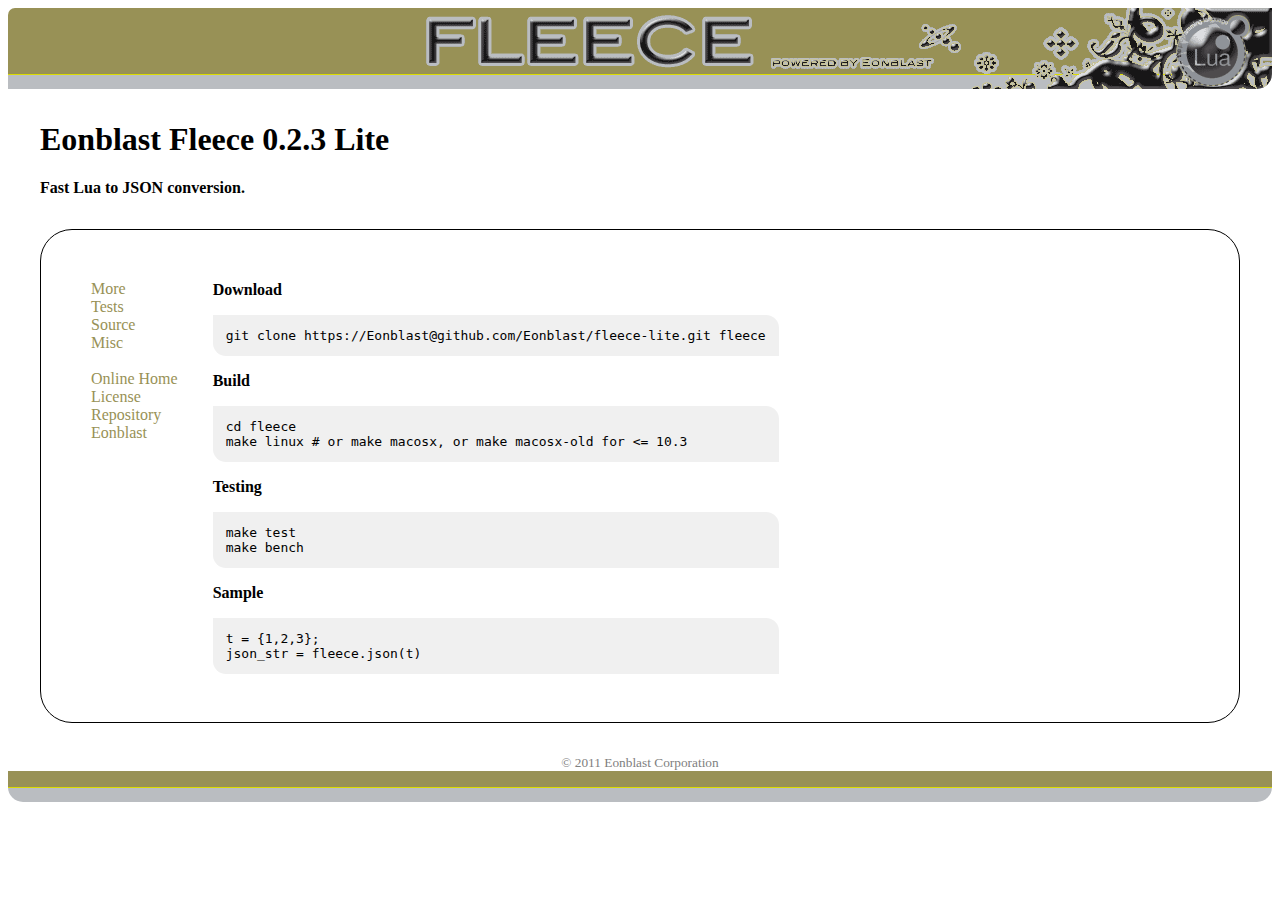
==== index.html @ 970de297 "html pages" ====
<!DOCTYPE html PUBLIC "-//W3C//DTD XHTML 1.0 Transitional//EN" "http://www.w3.org/TR/xhtml1/DTD/xhtml1-transitional.dtd">
<html>
<head>
	<meta http-equiv="content-type" content="text/html; charset=utf-8" />
	<title>Eonblast Fleece 0.2.3 Lite</title>
	<link rel="stylesheet" type="text/css" href="default.css" />
</head>
<style>
body { font-family: Verdana; Helvetica, Arial, sans-serif; }
a { text-decoration: none; color: #989156; }
a:hover { color: orange; }
a:visited { color: gray; }
pre.code  { background-color: #f0f0f0; 
        padding: 1em;
        border-bottom-left-radius: 1em; 
        -moz-border-radius-bottomleft: 1em; 
        border-top-right-radius: 1em; 
        -moz-border-radius-topright: 1em; 
        }
</style>

<body>

<div class=head></div>

<div style='margin:2em'>

<h1>Eonblast Fleece 0.2.3 Lite</h1>

<p><strong>Fast Lua to JSON conversion.</strong></p>

</div>

<div style='border-radius: 2em; -moz-border-radius: 2em; border: 1px solid black; margin: 2em; padding: 2em'>


<table>
<tr>
<td style = 'padding: 1em 2em 1em 1em;' valign=top>

<a class=pages href=README.html>More</a> <br />
<a class=pages href=test/README.html>Tests</a> <br />
<a class=pages href=src/README.html>Source</a> <br />
<a class=pages href=etc/README.html>Misc</a> <br />
<br />
<a class=pages href=http://eonblast.github.com/fleece-lite/>Online Home</a> <br />
<a class=pages href=LICENSE>License</a> <br />
<a class=pages href=https://github.com/Eonblast/fleece-lite>Repository</a> <br />
<a class=pages href=http://www.eonblast.com>Eonblast</a> <br />
<br />
<br />
</td>
<td>

<p><strong>Download</strong></p>

<pre class=code>git clone https://Eonblast@github.com/Eonblast/fleece-lite.git fleece</pre>

<p><strong>Build</strong></p>

<pre class=code>cd fleece
make linux # or make macosx, or make macosx-old for &lt;= 10.3
</pre>

<p><strong>Testing</strong></p>

<pre class=code>make test
make bench</pre>

<p><strong>Sample</strong></p>

<pre class=code>t = {1,2,3};
json_str = fleece.json(t)</pre>

</td>
</tr>
</table>
</div>

<style>
div.head { border: 0;
           border-top-left-radius: 7px; 
           -moz-border-radius-topleft: 7px; 
           border-bottom-right-radius: 15px; 
           -moz-border-radius-bottomright: 15px; 
		   background: url(etc/images/fleece-footer-1.1.png) no-repeat top right;
           height:81px; padding: 0; margin: 0; }  
div.foot { border: 0; 
		   border-bottom-left-radius: 15px; 
		   -moz-border-radius-bottomleft: 15px; 
           border-bottom-right-radius: 15px; 
           -moz-border-radius-bottomright: 15px; 
           background: url(etc/images/fleece-footer-1.1.png) no-repeat bottom left;
           height:31px; padding: 0; margin: 0; }  
</style>

<center><small style='color:gray'>&copy; 2011 <a href=http://www.eonblast.com style='color:gray'>Eonblast Corporation</a></small></center>
<div class=foot style='padding-left: 2em;'>
</div>


</body></html>
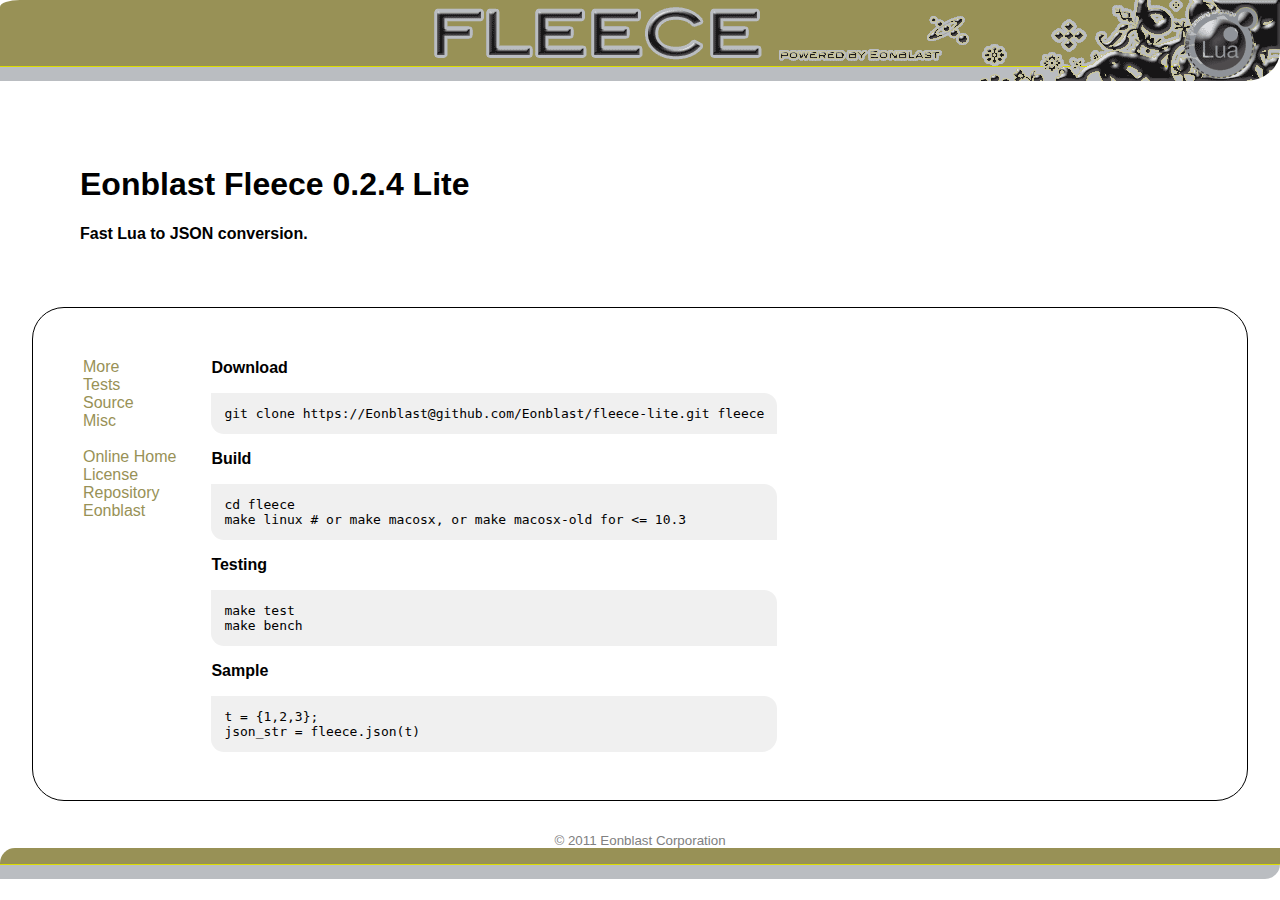
==== commit 265cdcb3: "0.2.4: linux-64, memory fix, html doc formatting" ====
--- a/index.html
+++ b/index.html
@@ -2,30 +2,15 @@
 <html>
 <head>
 	<meta http-equiv="content-type" content="text/html; charset=utf-8" />
-	<title>Eonblast Fleece 0.2.3 Lite</title>
-	<link rel="stylesheet" type="text/css" href="default.css" />
+	<title>Eonblast Fleece 0.2.4 Lite</title>
+	<link rel="stylesheet" type="text/css" href="etc/css/style.css" />
 </head>
-<style>
-body { font-family: Verdana; Helvetica, Arial, sans-serif; }
-a { text-decoration: none; color: #989156; }
-a:hover { color: orange; }
-a:visited { color: gray; }
-pre.code  { background-color: #f0f0f0; 
-        padding: 1em;
-        border-bottom-left-radius: 1em; 
-        -moz-border-radius-bottomleft: 1em; 
-        border-top-right-radius: 1em; 
-        -moz-border-radius-topright: 1em; 
-        }
-</style>
 
 <body>
+<div class=head></div>
+<div class=body>
 
-<div class=head></div>
-
-<div style='margin:2em'>
-
-<h1>Eonblast Fleece 0.2.3 Lite</h1>
+<h1>Eonblast Fleece 0.2.4 Lite</h1>
 
 <p><strong>Fast Lua to JSON conversion.</strong></p>
 
@@ -69,34 +54,22 @@
 
 <p><strong>Sample</strong></p>
 
-<pre class=code>t = {1,2,3};
+<pre class=codelast>t = {1,2,3};
 json_str = fleece.json(t)</pre>
 
 </td>
 </tr>
 </table>
+
+</div>
 </div>
 
-<style>
-div.head { border: 0;
-           border-top-left-radius: 7px; 
-           -moz-border-radius-topleft: 7px; 
-           border-bottom-right-radius: 15px; 
-           -moz-border-radius-bottomright: 15px; 
-		   background: url(etc/images/fleece-footer-1.1.png) no-repeat top right;
-           height:81px; padding: 0; margin: 0; }  
-div.foot { border: 0; 
-		   border-bottom-left-radius: 15px; 
-		   -moz-border-radius-bottomleft: 15px; 
-           border-bottom-right-radius: 15px; 
-           -moz-border-radius-bottomright: 15px; 
-           background: url(etc/images/fleece-footer-1.1.png) no-repeat bottom left;
-           height:31px; padding: 0; margin: 0; }  
-</style>
+<center>
+<small style='color:gray'>
+&copy; 2011 <a href=http://www.eonblast.com style='color:gray'>Eonblast Corporation</a>
+</small>
+</center>
 
-<center><small style='color:gray'>&copy; 2011 <a href=http://www.eonblast.com style='color:gray'>Eonblast Corporation</a></small></center>
-<div class=foot style='padding-left: 2em;'>
-</div>
+<div class=foot style='padding-left: 2em;'></div>
 
-
-</body></html>+</body></html>
--- a/etc/css/style.css
+++ b/etc/css/style.css
@@ -0,0 +1,47 @@
+body 	  { font-family: "Century Gothic", Verdana, Helvetica, Arial, sans-serif; 
+			margin: 0; }
+
+div.body  { padding: 4em 5em 1em 5em; }
+
+a 		  { color: #989156; 
+		    text-decoration: none; }
+
+a:visited { color: gold; }
+
+a:hover   { color: orange; }
+
+
+pre.code,
+pre  { background-color: #f0f0f0; 
+	        padding: 1em;
+    	    border-bottom-left-radius: 1em; 
+        	-moz-border-radius-bottomleft: 1em; 
+	        border-top-right-radius: 1em; 
+    	    -moz-border-radius-topright: 1em; 
+          }
+
+pre.codelast  { background-color: #f0f0f0; 
+	        padding: 1em;
+    	    border-bottom-left-radius: 1em; 
+        	-moz-border-radius-bottomleft: 1em; 
+	        border-bottom-right-radius: 1.2em; 
+    	    -moz-border-radius-bottomright: 1.2em; 
+          }
+
+div.head { border: 0;
+           border-top-left-radius: 20px 7px; 
+           -moz-border-radius-topleft: 20px 7px; 
+           border-bottom-right-radius: 	35px 30px; 
+           -moz-border-radius-bottomright: 50px 15px; 
+		   background: url(../../etc/images/fleece-footer-1.1.png) no-repeat top right;
+           height:81px; padding: 0; margin: 0; 
+         }  
+
+div.foot { border: 0; 
+		   border-top-left-radius: 15px; 
+		   -moz-border-radius-topleft: 15px; 
+           border-bottom-right-radius: 15px; 
+           -moz-border-radius-bottomright: 15px; 
+           background: url(../../etc/images/fleece-footer-1.1.png) no-repeat bottom left;
+           height:31px; padding: 0; margin: 0; 
+         }  
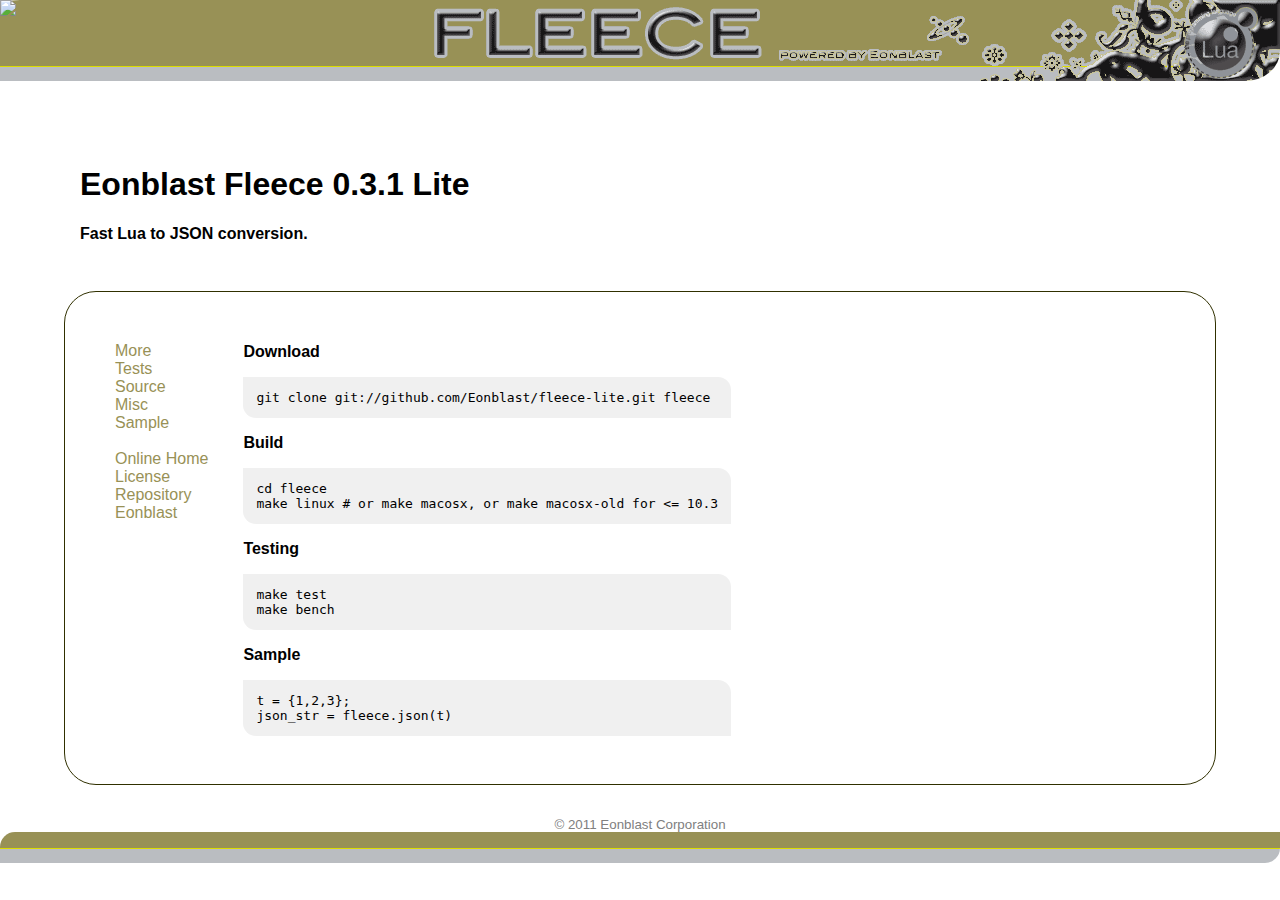
==== commit 8eba8e2a: "corrected git URL in index.html; added Alex' humor" ====
--- a/index.html
+++ b/index.html
@@ -2,21 +2,21 @@
 <html>
 <head>
 	<meta http-equiv="content-type" content="text/html; charset=utf-8" />
-	<title>Eonblast Fleece 0.2.4 Lite</title>
+	<title>Eonblast Fleece 0.3.1 Lite</title>
 	<link rel="stylesheet" type="text/css" href="etc/css/style.css" />
 </head>
 
 <body>
-<div class=head></div>
+<div class=head><img class=head src=etc/images/fleece-head-1.2.2.2-letters.png></div>
 <div class=body>
 
-<h1>Eonblast Fleece 0.2.4 Lite</h1>
+<h1>Eonblast Fleece 0.3.1 Lite</h1>
 
 <p><strong>Fast Lua to JSON conversion.</strong></p>
 
 </div>
 
-<div style='border-radius: 2em; -moz-border-radius: 2em; border: 1px solid black; margin: 2em; padding: 2em'>
+<div class=panel style='border-radius: 2em; -moz-border-radius: 2em; border: 1px solid #303000; margin: 1em 4em 2em 4em; padding: 2em'>
 
 
 <table>
@@ -27,9 +27,10 @@
 <a class=pages href=test/README.html>Tests</a> <br />
 <a class=pages href=src/README.html>Source</a> <br />
 <a class=pages href=etc/README.html>Misc</a> <br />
+<a class=pages href=test/SAMPLE.html>Sample</a> <br />
 <br />
 <a class=pages href=http://eonblast.github.com/fleece-lite/>Online Home</a> <br />
-<a class=pages href=LICENSE>License</a> <br />
+<a class=pages href=LICENSE.html>License</a> <br />
 <a class=pages href=https://github.com/Eonblast/fleece-lite>Repository</a> <br />
 <a class=pages href=http://www.eonblast.com>Eonblast</a> <br />
 <br />
@@ -39,22 +40,22 @@
 
 <p><strong>Download</strong></p>
 
-<pre class=code>git clone https://Eonblast@github.com/Eonblast/fleece-lite.git fleece</pre>
+<pre class=code-index>git clone git://github.com/Eonblast/fleece-lite.git fleece</pre>
 
 <p><strong>Build</strong></p>
 
-<pre class=code>cd fleece
+<pre class=code-index>cd fleece
 make linux # or make macosx, or make macosx-old for &lt;= 10.3
 </pre>
 
 <p><strong>Testing</strong></p>
 
-<pre class=code>make test
+<pre class=code-index>make test
 make bench</pre>
 
 <p><strong>Sample</strong></p>
 
-<pre class=codelast>t = {1,2,3};
+<pre class=codelast-index>t = {1,2,3};
 json_str = fleece.json(t)</pre>
 
 </td>
